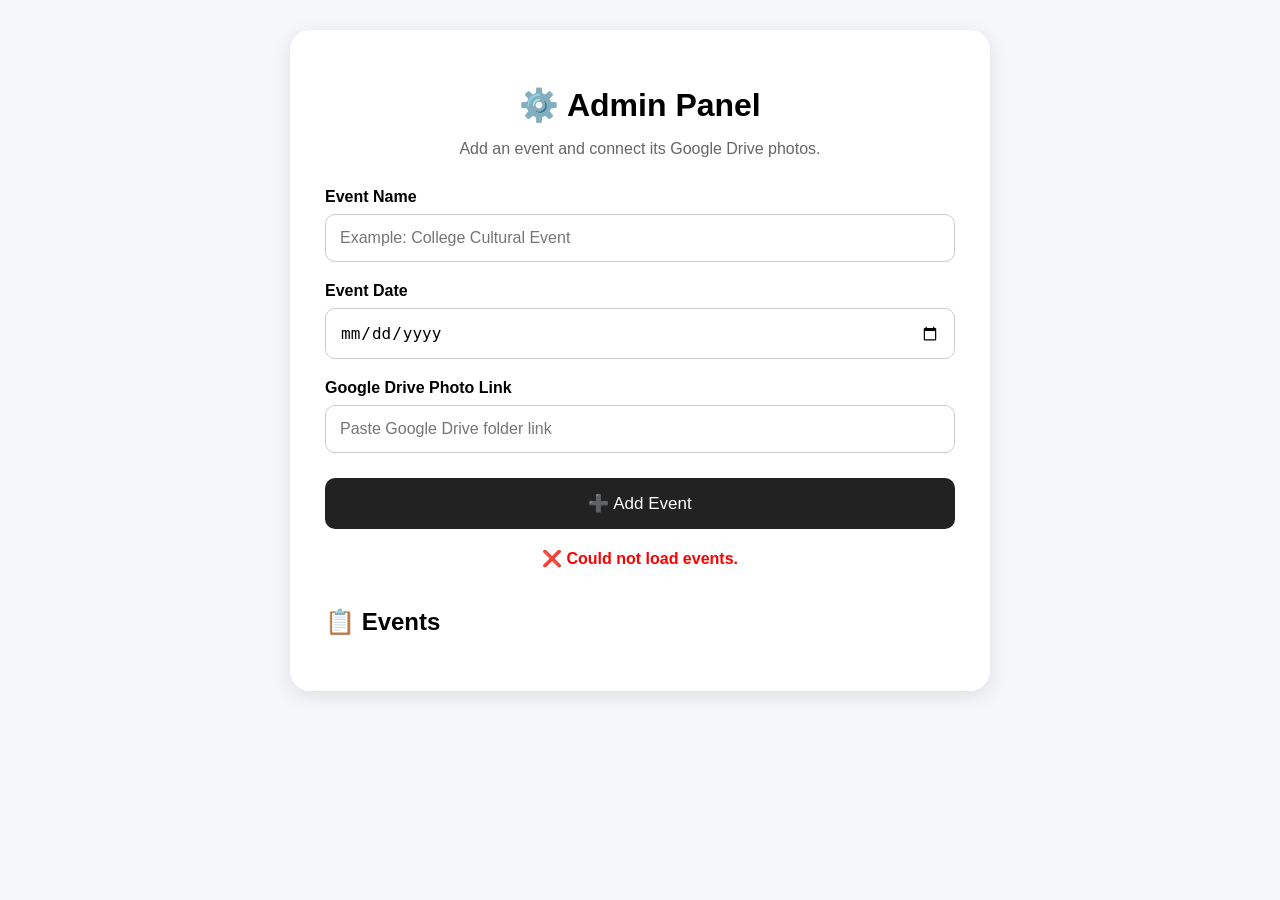
==== src/main/resources/static/admin.html @ 3e3452bc "Initial commit" ====
<!DOCTYPE html>
<html lang="en">

<head>

    <meta charset="UTF-8">

    <meta name="viewport"
          content="width=device-width, initial-scale=1.0">

    <title>Admin - Event Photo Finder</title>

    <style>

        * {
            box-sizing: border-box;
        }

        body {
            font-family: Arial, sans-serif;
            background: #f5f7fb;
            margin: 0;
            padding: 30px;
        }

        .container {
            max-width: 700px;
            margin: auto;
            background: white;
            padding: 35px;
            border-radius: 20px;
            box-shadow: 0 5px 20px rgba(0,0,0,0.1);
        }

        h1 {
            text-align: center;
            margin-bottom: 10px;
        }

        .subtitle {
            text-align: center;
            color: #666;
            margin-bottom: 30px;
        }

        label {
            display: block;
            margin-top: 20px;
            font-weight: bold;
        }

        input {
            width: 100%;
            padding: 14px;
            margin-top: 8px;
            border: 1px solid #ccc;
            border-radius: 10px;
            font-size: 16px;
        }

        button {
            width: 100%;
            padding: 15px;
            margin-top: 25px;
            border: none;
            border-radius: 10px;
            background: #222;
            color: white;
            font-size: 17px;
            cursor: pointer;
        }

        button:hover {
            background: #444;
        }

        .event-card {
            margin-top: 20px;
            padding: 20px;
            border: 1px solid #ddd;
            border-radius: 12px;
            background: #fafafa;
        }

        .event-card h3 {
            margin-top: 0;
        }

        .event-card p {
            color: #555;
            word-break: break-all;
        }

        .event-card a {
            color: blue;
        }

        .success {
            color: green;
            text-align: center;
            margin-top: 20px;
            font-weight: bold;
        }

        .error {
            color: red;
            text-align: center;
            margin-top: 20px;
            font-weight: bold;
        }

    </style>

</head>


<body>


<div class="container">


    <h1>⚙️ Admin Panel</h1>


    <p class="subtitle">
        Add an event and connect its Google Drive photos.
    </p>


    <!-- EVENT NAME -->

    <label for="eventName">
        Event Name
    </label>

    <input
        type="text"
        id="eventName"
        placeholder="Example: College Cultural Event"
    >


    <!-- EVENT DATE -->

    <label for="eventDate">
        Event Date
    </label>

    <input
        type="date"
        id="eventDate"
    >


    <!-- GOOGLE DRIVE LINK -->

    <label for="driveLink">
        Google Drive Photo Link
    </label>

    <input
        type="url"
        id="driveLink"
        placeholder="Paste Google Drive folder link"
    >


    <!-- ADD EVENT -->

    <button onclick="addEvent()">
        ➕ Add Event
    </button>


    <!-- MESSAGE -->

    <div id="message"></div>


    <!-- EVENTS -->

    <h2 style="margin-top: 40px;">
        📋 Events
    </h2>


    <div id="eventList"></div>


</div>


<script>


// ==========================================
// ADD EVENT
// ==========================================

async function addEvent() {


    const eventName =
        document.getElementById("eventName").value.trim();


    const eventDate =
        document.getElementById("eventDate").value;


    const driveLink =
        document.getElementById("driveLink").value.trim();


    // VALIDATION

    if (eventName === "") {

        alert("Please enter event name.");

        return;

    }


    if (eventDate === "") {

        alert("Please select event date.");

        return;

    }


    if (driveLink === "") {

        alert("Please enter Google Drive link.");

        return;

    }


    // EVENT DATA

    const eventData = {

        eventName: eventName,

        eventDate: eventDate,

        driveLink: driveLink

    };


    try {


        // SEND TO SPRING BOOT

        const response =
            await fetch(
                "/api/events",
                {
                    method: "POST",

                    headers: {
                        "Content-Type": "application/json"
                    },

                    body: JSON.stringify(eventData)
                }
            );


        if (!response.ok) {

            throw new Error(
                "Failed to save event"
            );

        }


        // GET SAVED EVENT

        const savedEvent =
            await response.json();


        // CREATE EVENT CARD

        createEventCard(savedEvent);


        // SUCCESS MESSAGE

        document.getElementById("message").innerHTML =
            '<p class="success">✅ Event saved successfully!</p>';


        // CLEAR FORM

        document.getElementById("eventName").value = "";

        document.getElementById("eventDate").value = "";

        document.getElementById("driveLink").value = "";


    }


    catch (error) {


        console.error(error);


        document.getElementById("message").innerHTML =
            '<p class="error">❌ Failed to save event.</p>';

    }

}


// ==========================================
// CREATE EVENT CARD
// ==========================================

function createEventCard(event) {


    const eventCard =
        document.createElement("div");


    eventCard.className =
        "event-card";


    eventCard.innerHTML = `

        <h3>
            📸 ${event.eventName}
        </h3>

        <p>
            📅 Date: ${event.eventDate}
        </p>

        <p>
            🔗 Drive:
            <a
                href="${event.driveLink}"
                target="_blank">
                Open Google Drive
            </a>
        </p>

    `;


    document
        .getElementById("eventList")
        .appendChild(eventCard);

}


// ==========================================
// LOAD EXISTING EVENTS
// ==========================================

async function loadEvents() {


    try {


        const response =
            await fetch("/api/events");


        if (!response.ok) {

            throw new Error(
                "Failed to load events"
            );

        }


        const events =
            await response.json();


        const eventList =
            document.getElementById("eventList");


        eventList.innerHTML = "";


        events.forEach(function(event) {

            createEventCard(event);

        });


    }


    catch (error) {


        console.error(error);


        document.getElementById("message").innerHTML =
            '<p class="error">❌ Could not load events.</p>';

    }

}


// ==========================================
// LOAD EVENTS WHEN PAGE OPENS
// ==========================================

window.onload = function() {

    loadEvents();

};


</script>


</body>

</html>
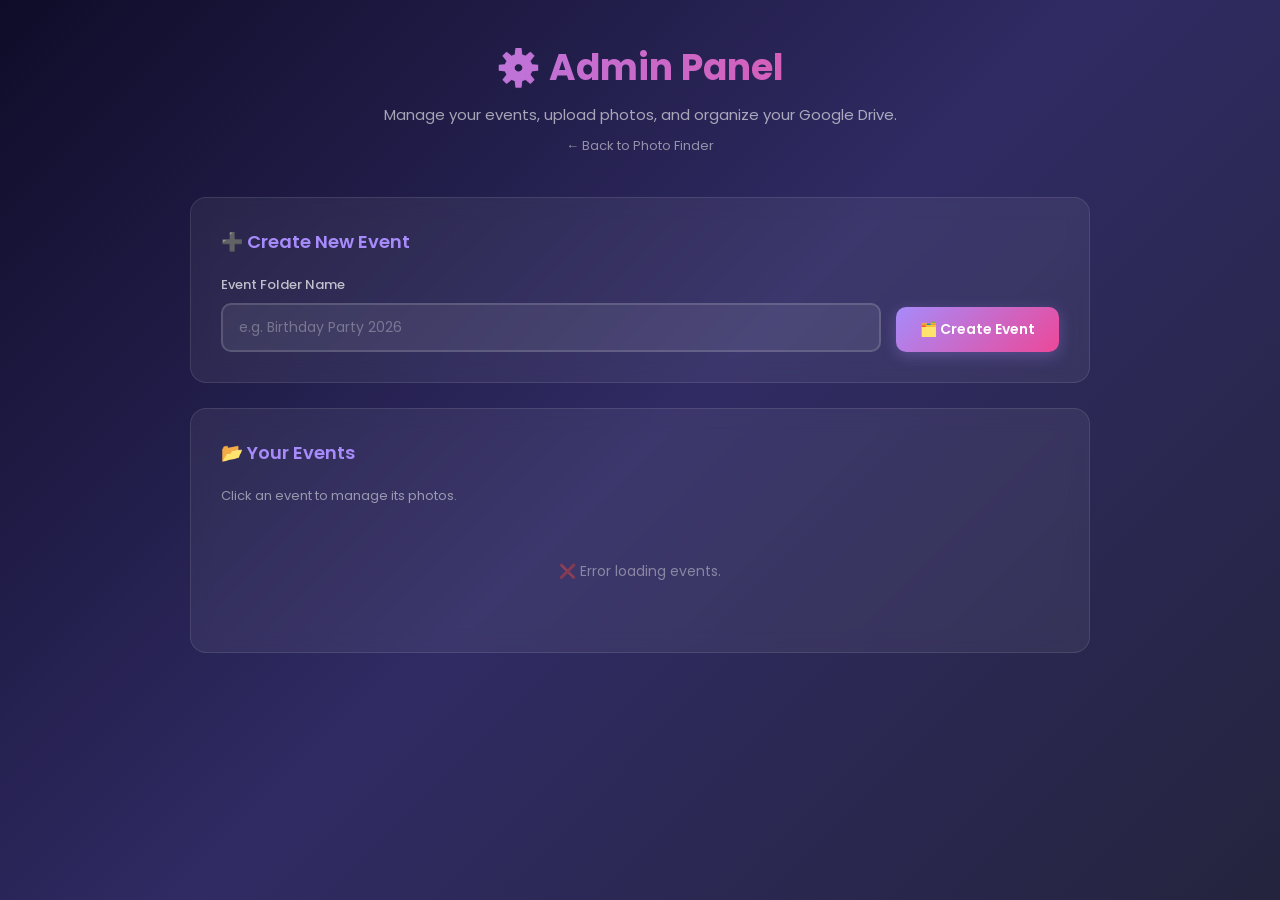
==== commit 884465d4: "Fix OpenCV SFace model loading path for JAR/Docker packaging" ====
--- a/src/main/resources/static/admin.html
+++ b/src/main/resources/static/admin.html
@@ -1,448 +1,692 @@
 <!DOCTYPE html>
 <html lang="en">
-
 <head>
-
     <meta charset="UTF-8">
-
-    <meta name="viewport"
-          content="width=device-width, initial-scale=1.0">
-
-    <title>Admin - Event Photo Finder</title>
+    <meta name="viewport" content="width=device-width, initial-scale=1.0">
+    <title>Admin Panel - Event Photo Finder</title>
+    <link href="https://fonts.googleapis.com/css2?family=Poppins:wght@300;400;500;600;700&display=swap" rel="stylesheet">
 
     <style>
-
         * {
+            margin: 0;
+            padding: 0;
             box-sizing: border-box;
         }
 
         body {
-            font-family: Arial, sans-serif;
-            background: #f5f7fb;
-            margin: 0;
+            font-family: 'Poppins', sans-serif;
+            background: linear-gradient(135deg, #0f0c29, #302b63, #24243e);
+            min-height: 100vh;
+            color: #fff;
+            padding: 40px 20px;
+        }
+
+        .container {
+            max-width: 900px;
+            margin: auto;
+        }
+
+        .header {
+            text-align: center;
+            margin-bottom: 40px;
+        }
+
+        .header h1 {
+            font-size: 36px;
+            font-weight: 700;
+            background: linear-gradient(to right, #a78bfa, #ec4899);
+            -webkit-background-clip: text;
+            -webkit-text-fill-color: transparent;
+            margin-bottom: 8px;
+        }
+
+        .header p {
+            color: rgba(255, 255, 255, 0.6);
+            font-size: 15px;
+        }
+
+        .back-link {
+            display: inline-block;
+            margin-top: 10px;
+            color: rgba(255,255,255,0.5);
+            font-size: 13px;
+            text-decoration: none;
+            transition: color 0.2s;
+        }
+
+        .back-link:hover {
+            color: #a78bfa;
+        }
+
+        /* --- SECTIONS --- */
+        .section {
+            background: rgba(255, 255, 255, 0.06);
+            backdrop-filter: blur(10px);
+            border: 1px solid rgba(255, 255, 255, 0.1);
+            border-radius: 16px;
             padding: 30px;
-        }
-
-        .container {
-            max-width: 700px;
-            margin: auto;
-            background: white;
-            padding: 35px;
-            border-radius: 20px;
-            box-shadow: 0 5px 20px rgba(0,0,0,0.1);
-        }
-
-        h1 {
-            text-align: center;
-            margin-bottom: 10px;
-        }
-
-        .subtitle {
-            text-align: center;
-            color: #666;
-            margin-bottom: 30px;
-        }
-
-        label {
+            margin-bottom: 25px;
+        }
+
+        .section h2 {
+            font-size: 18px;
+            font-weight: 600;
+            margin-bottom: 20px;
+            color: #a78bfa;
+        }
+
+        /* --- FORM ELEMENTS --- */
+        .form-group {
+            margin-bottom: 18px;
+        }
+
+        .form-group label {
             display: block;
-            margin-top: 20px;
-            font-weight: bold;
-        }
-
-        input {
+            font-size: 13px;
+            font-weight: 500;
+            color: rgba(255,255,255,0.7);
+            margin-bottom: 8px;
+        }
+
+        .form-input {
             width: 100%;
-            padding: 14px;
-            margin-top: 8px;
-            border: 1px solid #ccc;
+            padding: 12px 16px;
             border-radius: 10px;
-            font-size: 16px;
-        }
-
-        button {
+            border: 2px solid rgba(255,255,255,0.15);
+            background: rgba(255,255,255,0.08);
+            color: #fff;
+            font-family: 'Poppins', sans-serif;
+            font-size: 14px;
+            outline: none;
+            transition: border-color 0.3s;
+        }
+
+        .form-input:focus {
+            border-color: #a78bfa;
+        }
+
+        .form-input::placeholder {
+            color: rgba(255,255,255,0.3);
+        }
+
+        .form-input[type="file"] {
+            padding: 10px;
+            cursor: pointer;
+        }
+
+        .form-input[type="file"]::-webkit-file-upload-button {
+            background: linear-gradient(135deg, #a78bfa, #ec4899);
+            color: white;
+            border: none;
+            border-radius: 8px;
+            padding: 8px 16px;
+            font-family: 'Poppins', sans-serif;
+            font-size: 13px;
+            cursor: pointer;
+            margin-right: 10px;
+        }
+
+        /* --- SELECT --- */
+        .select-wrapper {
+            position: relative;
+        }
+
+        .select-wrapper::after {
+            content: '▼';
+            position: absolute;
+            right: 16px;
+            top: 50%;
+            transform: translateY(-50%);
+            color: #a78bfa;
+            font-size: 12px;
+            pointer-events: none;
+        }
+
+        .form-select {
             width: 100%;
-            padding: 15px;
-            margin-top: 25px;
+            padding: 12px 16px;
+            border-radius: 10px;
+            border: 2px solid rgba(255,255,255,0.15);
+            background: rgba(255,255,255,0.08);
+            color: #fff;
+            font-family: 'Poppins', sans-serif;
+            font-size: 14px;
+            cursor: pointer;
+            appearance: none;
+            -webkit-appearance: none;
+            outline: none;
+            transition: border-color 0.3s;
+        }
+
+        .form-select:hover,
+        .form-select:focus {
+            border-color: #a78bfa;
+        }
+
+        .form-select option {
+            background: #302b63;
+            color: #fff;
+        }
+
+        /* --- BUTTONS --- */
+        .btn {
+            padding: 12px 24px;
             border: none;
             border-radius: 10px;
-            background: #222;
-            color: white;
-            font-size: 17px;
+            font-family: 'Poppins', sans-serif;
+            font-size: 14px;
+            font-weight: 600;
             cursor: pointer;
-        }
-
-        button:hover {
-            background: #444;
+            transition: all 0.3s;
+            display: inline-flex;
+            align-items: center;
+            gap: 8px;
+        }
+
+        .btn-primary {
+            background: linear-gradient(135deg, #a78bfa, #ec4899);
+            color: #fff;
+            box-shadow: 0 4px 15px rgba(167, 139, 250, 0.3);
+        }
+
+        .btn-primary:hover {
+            transform: translateY(-2px);
+            box-shadow: 0 6px 20px rgba(167, 139, 250, 0.4);
+        }
+
+        .btn-primary:disabled {
+            opacity: 0.5;
+            cursor: not-allowed;
+            transform: none;
+        }
+
+        .btn-success {
+            background: linear-gradient(135deg, #10b981, #059669);
+            color: #fff;
+        }
+
+        .btn-success:hover {
+            transform: translateY(-2px);
+        }
+
+        .btn-danger {
+            background: rgba(239, 68, 68, 0.2);
+            color: #ef4444;
+            border: 1px solid rgba(239, 68, 68, 0.3);
+            padding: 6px 14px;
+            font-size: 12px;
+        }
+
+        .btn-danger:hover {
+            background: rgba(239, 68, 68, 0.35);
+        }
+
+        /* --- STATUS MESSAGE --- */
+        .status-msg {
+            margin-top: 15px;
+            padding: 12px 16px;
+            border-radius: 10px;
+            font-size: 14px;
+            display: none;
+        }
+
+        .status-msg.success {
+            display: block;
+            background: rgba(16, 185, 129, 0.15);
+            border: 1px solid rgba(16, 185, 129, 0.3);
+            color: #10b981;
+        }
+
+        .status-msg.error {
+            display: block;
+            background: rgba(239, 68, 68, 0.15);
+            border: 1px solid rgba(239, 68, 68, 0.3);
+            color: #ef4444;
+        }
+
+        /* --- SPINNER --- */
+        .spinner {
+            display: inline-block;
+            width: 18px;
+            height: 18px;
+            border: 3px solid rgba(255, 255, 255, 0.3);
+            border-radius: 50%;
+            border-top-color: #a78bfa;
+            animation: spin 0.8s linear infinite;
+            margin-right: 8px;
+            vertical-align: middle;
+        }
+
+        @keyframes spin {
+            to { transform: rotate(360deg); }
+        }
+
+        /* --- EVENT CARDS --- */
+        .events-grid {
+            display: grid;
+            grid-template-columns: repeat(auto-fill, minmax(250px, 1fr));
+            gap: 16px;
+            margin-top: 15px;
         }
 
         .event-card {
-            margin-top: 20px;
+            background: rgba(255, 255, 255, 0.05);
+            border: 1px solid rgba(255, 255, 255, 0.1);
+            border-radius: 12px;
             padding: 20px;
-            border: 1px solid #ddd;
-            border-radius: 12px;
-            background: #fafafa;
-        }
-
-        .event-card h3 {
-            margin-top: 0;
-        }
-
-        .event-card p {
-            color: #555;
+            transition: all 0.3s;
+            cursor: pointer;
+        }
+
+        .event-card:hover {
+            border-color: #a78bfa;
+            transform: translateY(-3px);
+            box-shadow: 0 8px 25px rgba(0, 0, 0, 0.3);
+        }
+
+        .event-card.selected {
+            border-color: #a78bfa;
+            background: rgba(167, 139, 250, 0.1);
+        }
+
+        .event-card .card-title {
+            font-size: 16px;
+            font-weight: 600;
+            margin-bottom: 6px;
+        }
+
+        .event-card .card-id {
+            font-size: 11px;
+            color: rgba(255,255,255,0.35);
             word-break: break-all;
         }
 
-        .event-card a {
-            color: blue;
-        }
-
-        .success {
-            color: green;
+        /* --- PHOTO LIST --- */
+        .photo-list {
+            margin-top: 15px;
+        }
+
+        .photo-item {
+            display: flex;
+            align-items: center;
+            justify-content: space-between;
+            padding: 12px 16px;
+            margin-bottom: 8px;
+            border-radius: 10px;
+            background: rgba(255, 255, 255, 0.04);
+            border: 1px solid rgba(255, 255, 255, 0.08);
+            transition: all 0.2s;
+        }
+
+        .photo-item:hover {
+            background: rgba(255, 255, 255, 0.08);
+        }
+
+        .photo-item .photo-info {
+            display: flex;
+            align-items: center;
+            gap: 10px;
+            flex: 1;
+            min-width: 0;
+        }
+
+        .photo-item .photo-name {
+            font-size: 13px;
+            color: rgba(255,255,255,0.8);
+            word-break: break-all;
+        }
+
+        .photo-item .photo-icon {
+            font-size: 20px;
+            flex-shrink: 0;
+        }
+
+        .photo-item .photo-actions {
+            display: flex;
+            gap: 8px;
+            flex-shrink: 0;
+            margin-left: 10px;
+        }
+
+        .empty-state {
             text-align: center;
-            margin-top: 20px;
-            font-weight: bold;
-        }
-
-        .error {
-            color: red;
-            text-align: center;
-            margin-top: 20px;
-            font-weight: bold;
-        }
-
+            padding: 40px;
+            color: rgba(255,255,255,0.4);
+            font-size: 14px;
+        }
+
+        .row-flex {
+            display: flex;
+            gap: 15px;
+            align-items: flex-end;
+        }
+
+        .row-flex .form-group {
+            flex: 1;
+            margin-bottom: 0;
+        }
     </style>
-
 </head>
 
-
 <body>
 
-
 <div class="container">
 
-
-    <h1>⚙️ Admin Panel</h1>
-
-
-    <p class="subtitle">
-        Add an event and connect its Google Drive photos.
-    </p>
-
-
-    <!-- EVENT NAME -->
-
-    <label for="eventName">
-        Event Name
-    </label>
-
-    <input
-        type="text"
-        id="eventName"
-        placeholder="Example: College Cultural Event"
-    >
-
-
-    <!-- EVENT DATE -->
-
-    <label for="eventDate">
-        Event Date
-    </label>
-
-    <input
-        type="date"
-        id="eventDate"
-    >
-
-
-    <!-- GOOGLE DRIVE LINK -->
-
-    <label for="driveLink">
-        Google Drive Photo Link
-    </label>
-
-    <input
-        type="url"
-        id="driveLink"
-        placeholder="Paste Google Drive folder link"
-    >
-
-
-    <!-- ADD EVENT -->
-
-    <button onclick="addEvent()">
-        ➕ Add Event
-    </button>
-
-
-    <!-- MESSAGE -->
-
-    <div id="message"></div>
-
-
-    <!-- EVENTS -->
-
-    <h2 style="margin-top: 40px;">
-        📋 Events
-    </h2>
-
-
-    <div id="eventList"></div>
-
+    <div class="header">
+        <h1>⚙️ Admin Panel</h1>
+        <p>Manage your events, upload photos, and organize your Google Drive.</p>
+        <a href="/index.html" class="back-link">← Back to Photo Finder</a>
+    </div>
+
+    <!-- CREATE NEW EVENT -->
+    <div class="section">
+        <h2>➕ Create New Event</h2>
+        <div class="row-flex">
+            <div class="form-group">
+                <label>Event Folder Name</label>
+                <input type="text" class="form-input" id="newFolderName"
+                       placeholder="e.g. Birthday Party 2026">
+            </div>
+            <button class="btn btn-primary" id="createFolderBtn" onclick="createFolder()">
+                🗂️ Create Event
+            </button>
+        </div>
+        <div class="status-msg" id="createStatus"></div>
+    </div>
+
+    <!-- SELECT EVENT & VIEW PHOTOS -->
+    <div class="section">
+        <h2>📂 Your Events</h2>
+        <p style="font-size: 13px; color: rgba(255,255,255,0.5); margin-bottom: 15px;">
+            Click an event to manage its photos.
+        </p>
+        <div id="eventsContainer">
+            <div class="empty-state"><span class="spinner"></span> Loading events...</div>
+        </div>
+    </div>
+
+    <!-- UPLOAD PHOTOS (hidden until event selected) -->
+    <div class="section" id="uploadSection" style="display: none;">
+        <h2>📤 Upload Photos to: <span id="selectedEventName" style="color:#ec4899;"></span></h2>
+        <div class="form-group">
+            <label>Select Photos (you can select multiple)</label>
+            <input type="file" class="form-input" id="photoFiles" multiple accept="image/*">
+        </div>
+        <button class="btn btn-success" id="uploadBtn" onclick="uploadPhotos()">
+            ⬆️ Upload Photos
+        </button>
+        <div class="status-msg" id="uploadStatus"></div>
+    </div>
+
+    <!-- PHOTOS IN EVENT (hidden until event selected) -->
+    <div class="section" id="photosSection" style="display: none;">
+        <h2>🖼️ Photos in: <span id="photosEventName" style="color:#ec4899;"></span></h2>
+        <div id="photosList">
+            <div class="empty-state">Select an event to view photos.</div>
+        </div>
+    </div>
 
 </div>
 
-
 <script>
 
-
-// ==========================================
-// ADD EVENT
-// ==========================================
-
-async function addEvent() {
-
-
-    const eventName =
-        document.getElementById("eventName").value.trim();
-
-
-    const eventDate =
-        document.getElementById("eventDate").value;
-
-
-    const driveLink =
-        document.getElementById("driveLink").value.trim();
-
-
-    // VALIDATION
-
-    if (eventName === "") {
-
-        alert("Please enter event name.");
-
-        return;
-
+    let selectedFolderId = '';
+    let selectedFolderName = '';
+
+    // ============ LOAD EVENTS ============
+    async function loadEvents() {
+        const container = document.getElementById('eventsContainer');
+
+        try {
+            const response = await fetch('/api/photos/folders');
+            const folders = await response.json();
+
+            if (folders.length === 0) {
+                container.innerHTML = '<div class="empty-state">No events found. Create one above!</div>';
+                return;
+            }
+
+            let html = '<div class="events-grid">';
+
+            folders.forEach(folder => {
+                html += `
+                    <div class="event-card" id="card-${folder.id}"
+                         onclick="selectEvent('${folder.id}', '${folder.name.replace(/'/g, "\\'")}')">
+                        <div class="card-title">📂 ${folder.name}</div>
+                        <div class="card-id">ID: ${folder.id}</div>
+                    </div>
+                `;
+            });
+
+            html += '</div>';
+            container.innerHTML = html;
+
+        } catch (err) {
+            container.innerHTML = '<div class="empty-state">❌ Error loading events.</div>';
+            console.error(err);
+        }
     }
 
-
-    if (eventDate === "") {
-
-        alert("Please select event date.");
-
-        return;
-
+    // ============ SELECT EVENT ============
+    function selectEvent(folderId, folderName) {
+        selectedFolderId = folderId;
+        selectedFolderName = folderName;
+
+        // Highlight selected card
+        document.querySelectorAll('.event-card').forEach(c => c.classList.remove('selected'));
+        const card = document.getElementById('card-' + folderId);
+        if (card) card.classList.add('selected');
+
+        // Show upload section
+        document.getElementById('uploadSection').style.display = 'block';
+        document.getElementById('selectedEventName').textContent = folderName;
+
+        // Show photos section
+        document.getElementById('photosSection').style.display = 'block';
+        document.getElementById('photosEventName').textContent = folderName;
+
+        // Load photos
+        loadPhotos(folderId);
     }
 
-
-    if (driveLink === "") {
-
-        alert("Please enter Google Drive link.");
-
-        return;
-
+    // ============ CREATE FOLDER ============
+    async function createFolder() {
+        const nameInput = document.getElementById('newFolderName');
+        const status = document.getElementById('createStatus');
+        const btn = document.getElementById('createFolderBtn');
+        const name = nameInput.value.trim();
+
+        if (!name) {
+            status.className = 'status-msg error';
+            status.textContent = '⚠️ Please enter an event name.';
+            return;
+        }
+
+        btn.disabled = true;
+        btn.innerHTML = '<span class="spinner"></span> Creating...';
+
+        try {
+            const formData = new FormData();
+            formData.append('name', name);
+
+            const response = await fetch('/api/photos/admin/create-folder', {
+                method: 'POST',
+                body: formData
+            });
+
+            const result = await response.json();
+
+            if (result.status === 'success') {
+                status.className = 'status-msg success';
+                status.textContent = '✅ Event "' + result.name + '" created successfully!';
+                nameInput.value = '';
+                loadEvents(); // Refresh the list
+            } else {
+                throw new Error(result.message);
+            }
+
+        } catch (err) {
+            status.className = 'status-msg error';
+            status.textContent = '❌ Error: ' + err.message;
+            console.error(err);
+        } finally {
+            btn.disabled = false;
+            btn.innerHTML = '🗂️ Create Event';
+        }
     }
 
-
-    // EVENT DATA
-
-    const eventData = {
-
-        eventName: eventName,
-
-        eventDate: eventDate,
-
-        driveLink: driveLink
-
-    };
-
-
-    try {
-
-
-        // SEND TO SPRING BOOT
-
-        const response =
-            await fetch(
-                "/api/events",
-                {
-                    method: "POST",
-
-                    headers: {
-                        "Content-Type": "application/json"
-                    },
-
-                    body: JSON.stringify(eventData)
+    // ============ UPLOAD PHOTOS ============
+    async function uploadPhotos() {
+        const fileInput = document.getElementById('photoFiles');
+        const status = document.getElementById('uploadStatus');
+        const btn = document.getElementById('uploadBtn');
+
+        if (!selectedFolderId) {
+            status.className = 'status-msg error';
+            status.textContent = '⚠️ Please select an event first.';
+            return;
+        }
+
+        if (fileInput.files.length === 0) {
+            status.className = 'status-msg error';
+            status.textContent = '⚠️ Please select at least one photo.';
+            return;
+        }
+
+        btn.disabled = true;
+        btn.innerHTML = '<span class="spinner"></span> Uploading ' + fileInput.files.length + ' file(s)...';
+
+        try {
+            const formData = new FormData();
+            formData.append('folderId', selectedFolderId);
+
+            for (let i = 0; i < fileInput.files.length; i++) {
+                formData.append('files', fileInput.files[i]);
+            }
+
+            const response = await fetch('/api/photos/admin/upload', {
+                method: 'POST',
+                body: formData
+            });
+
+            const result = await response.json();
+
+            if (result.status === 'success') {
+                status.className = 'status-msg success';
+                status.textContent = '✅ Successfully uploaded ' + result.uploaded + ' photo(s)!';
+                fileInput.value = '';
+                loadPhotos(selectedFolderId); // Refresh photos
+            } else {
+                throw new Error(result.message);
+            }
+
+        } catch (err) {
+            status.className = 'status-msg error';
+            status.textContent = '❌ Upload error: ' + err.message;
+            console.error(err);
+        } finally {
+            btn.disabled = false;
+            btn.innerHTML = '⬆️ Upload Photos';
+        }
+    }
+
+    // ============ LOAD PHOTOS ============
+    async function loadPhotos(folderId) {
+        const container = document.getElementById('photosList');
+        container.innerHTML = '<div class="empty-state"><span class="spinner"></span> Loading photos...</div>';
+
+        try {
+            const response = await fetch('/api/photos/list?folderId=' + encodeURIComponent(folderId));
+            const files = await response.json();
+
+            if (files.length === 0) {
+                container.innerHTML = '<div class="empty-state">No photos in this event yet. Upload some above!</div>';
+                return;
+            }
+
+            let html = '<div class="photo-list">';
+
+            files.forEach(file => {
+                const isImage = file.mimeType && file.mimeType.startsWith('image/');
+                const icon = isImage ? '🖼️' : '📄';
+                const viewLink = file.webViewLink || '#';
+
+                html += `
+                    <div class="photo-item" id="photo-${file.id}">
+                        <div class="photo-info">
+                            <span class="photo-icon">${icon}</span>
+                            <span class="photo-name">${file.name}</span>
+                        </div>
+                        <div class="photo-actions">
+                            <a href="${viewLink}" target="_blank"
+                               class="btn btn-primary" style="padding:6px 14px; font-size:12px;">
+                                👁️ View
+                            </a>
+                            <button class="btn btn-danger"
+                                    onclick="deletePhoto('${file.id}', '${file.name.replace(/'/g, "\\'")}')">
+                                🗑️ Delete
+                            </button>
+                        </div>
+                    </div>
+                `;
+            });
+
+            html += '</div>';
+            html += '<div style="text-align:center; margin-top:15px; color:rgba(255,255,255,0.4); font-size:13px;">'
+                   + files.length + ' file(s) total</div>';
+
+            container.innerHTML = html;
+
+        } catch (err) {
+            container.innerHTML = '<div class="empty-state">❌ Error loading photos.</div>';
+            console.error(err);
+        }
+    }
+
+    // ============ DELETE PHOTO ============
+    async function deletePhoto(fileId, fileName) {
+        if (!confirm('Are you sure you want to delete "' + fileName + '"?\nThis cannot be undone!')) {
+            return;
+        }
+
+        const photoElement = document.getElementById('photo-' + fileId);
+        if (photoElement) {
+            photoElement.style.opacity = '0.5';
+        }
+
+        try {
+            const response = await fetch('/api/photos/admin/delete/' + fileId, {
+                method: 'DELETE'
+            });
+
+            const result = await response.json();
+
+            if (result.status === 'success') {
+                if (photoElement) {
+                    photoElement.style.transition = 'all 0.3s';
+                    photoElement.style.transform = 'translateX(50px)';
+                    photoElement.style.opacity = '0';
+                    setTimeout(() => {
+                        photoElement.remove();
+                    }, 300);
                 }
-            );
-
-
-        if (!response.ok) {
-
-            throw new Error(
-                "Failed to save event"
-            );
-
-        }
-
-
-        // GET SAVED EVENT
-
-        const savedEvent =
-            await response.json();
-
-
-        // CREATE EVENT CARD
-
-        createEventCard(savedEvent);
-
-
-        // SUCCESS MESSAGE
-
-        document.getElementById("message").innerHTML =
-            '<p class="success">✅ Event saved successfully!</p>';
-
-
-        // CLEAR FORM
-
-        document.getElementById("eventName").value = "";
-
-        document.getElementById("eventDate").value = "";
-
-        document.getElementById("driveLink").value = "";
-
-
+            } else {
+                throw new Error(result.message);
+            }
+
+        } catch (err) {
+            alert('Error deleting file: ' + err.message);
+            if (photoElement) {
+                photoElement.style.opacity = '1';
+            }
+            console.error(err);
+        }
     }
 
-
-    catch (error) {
-
-
-        console.error(error);
-
-
-        document.getElementById("message").innerHTML =
-            '<p class="error">❌ Failed to save event.</p>';
-
-    }
-
-}
-
-
-// ==========================================
-// CREATE EVENT CARD
-// ==========================================
-
-function createEventCard(event) {
-
-
-    const eventCard =
-        document.createElement("div");
-
-
-    eventCard.className =
-        "event-card";
-
-
-    eventCard.innerHTML = `
-
-        <h3>
-            📸 ${event.eventName}
-        </h3>
-
-        <p>
-            📅 Date: ${event.eventDate}
-        </p>
-
-        <p>
-            🔗 Drive:
-            <a
-                href="${event.driveLink}"
-                target="_blank">
-                Open Google Drive
-            </a>
-        </p>
-
-    `;
-
-
-    document
-        .getElementById("eventList")
-        .appendChild(eventCard);
-
-}
-
-
-// ==========================================
-// LOAD EXISTING EVENTS
-// ==========================================
-
-async function loadEvents() {
-
-
-    try {
-
-
-        const response =
-            await fetch("/api/events");
-
-
-        if (!response.ok) {
-
-            throw new Error(
-                "Failed to load events"
-            );
-
-        }
-
-
-        const events =
-            await response.json();
-
-
-        const eventList =
-            document.getElementById("eventList");
-
-
-        eventList.innerHTML = "";
-
-
-        events.forEach(function(event) {
-
-            createEventCard(event);
-
-        });
-
-
-    }
-
-
-    catch (error) {
-
-
-        console.error(error);
-
-
-        document.getElementById("message").innerHTML =
-            '<p class="error">❌ Could not load events.</p>';
-
-    }
-
-}
-
-
-// ==========================================
-// LOAD EVENTS WHEN PAGE OPENS
-// ==========================================
-
-window.onload = function() {
-
-    loadEvents();
-
-};
-
+    // Load events on page load
+    window.addEventListener('load', loadEvents);
 
 </script>
 
-
 </body>
-
 </html>
